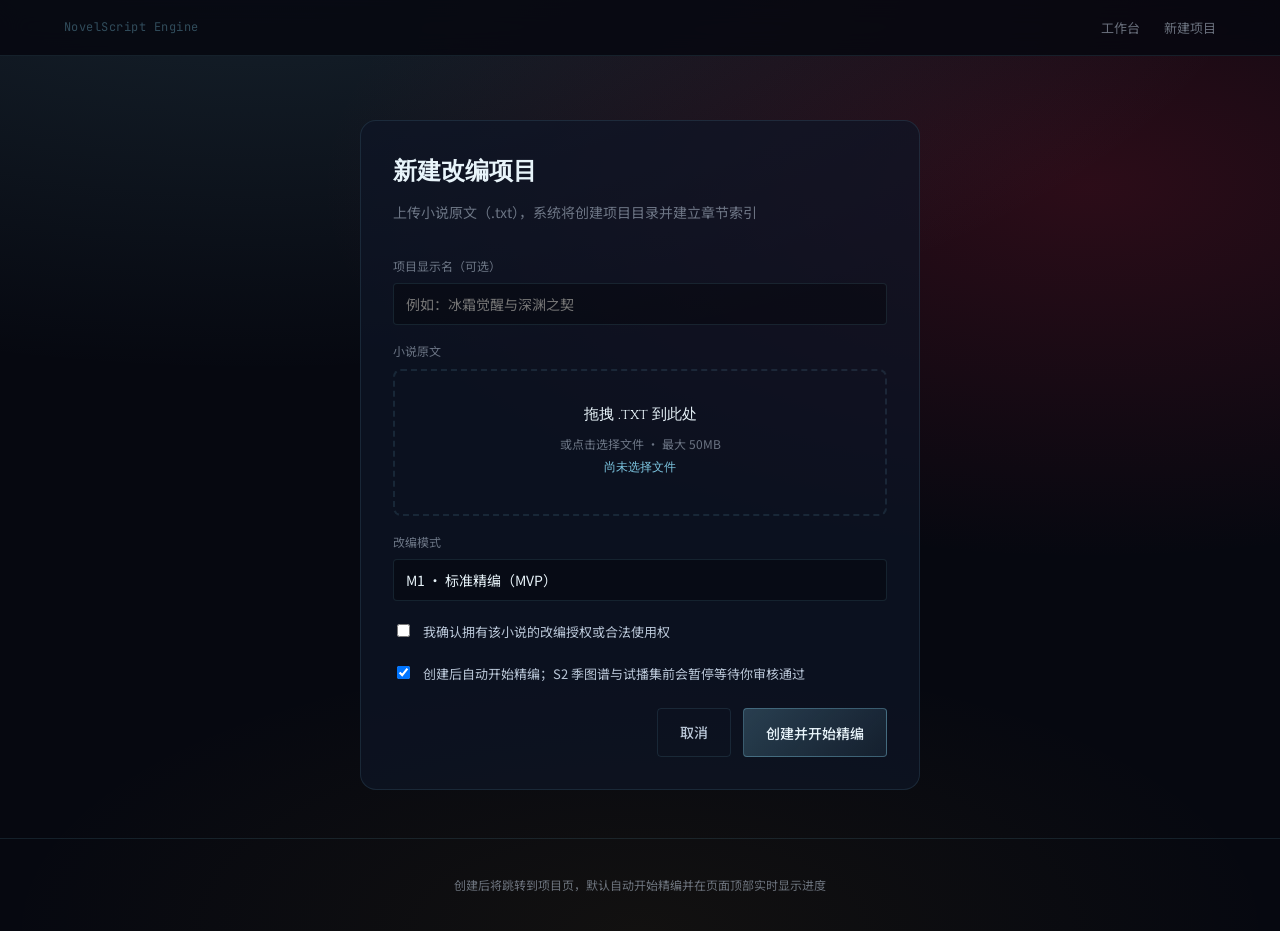
==== web/create.html @ 32b8bdcc "Initial commit: NovelScript Engine core codebase Co-authored-by: Cursor <cursoragent@cursor.com>" ====
<!DOCTYPE html>
<html lang="zh-CN">
<head>
  <meta charset="UTF-8">
  <meta name="viewport" content="width=device-width, initial-scale=1.0">
  <title>新建项目 · NovelScript</title>
  <link rel="preconnect" href="https://fonts.googleapis.com">
  <link rel="preconnect" href="https://fonts.gstatic.com" crossorigin>
  <link href="https://fonts.googleapis.com/css2?family=Cinzel:wght@400;600;700&family=JetBrains+Mono:wght@400;500&family=Noto+Sans+SC:wght@300;400;500;600&display=swap" rel="stylesheet">
  <link rel="stylesheet" href="styles.css">
</head>
<body class="page-create">
  <header class="site-header">
    <div class="header-inner">
      <a class="brand brand-link" href="/">
        <span class="brand-engine">NovelScript Engine</span>
      </a>
      <nav class="header-nav">
        <a href="/">工作台</a>
        <a href="/create.html" aria-current="page">新建项目</a>
      </nav>
    </div>
  </header>

  <main class="create-main">
    <div class="create-card">
      <div class="section-head">
        <h2>新建改编项目</h2>
        <p>上传小说原文（.txt），系统将创建项目目录并建立章节索引</p>
      </div>

      <form id="create-form" class="create-form">
        <label class="field-label" for="project-title">项目显示名（可选）</label>
        <input class="field-input" id="project-title" name="title" type="text" placeholder="例如：冰霜觉醒与深渊之契" maxlength="80">

        <label class="field-label">小说原文</label>
        <div id="drop-zone" class="drop-zone" tabindex="0" role="button" aria-label="点击或拖拽上传 txt 文件">
          <input id="novel-file" name="file" type="file" accept=".txt,text/plain" hidden>
          <div class="drop-zone-inner">
            <p class="drop-title">拖拽 .txt 到此处</p>
            <p class="drop-hint">或点击选择文件 · 最大 50MB</p>
            <p class="drop-file" id="file-name">尚未选择文件</p>
          </div>
        </div>

        <div class="field-row">
          <label class="field-label" for="project-mode">改编模式</label>
          <select class="field-input field-select" id="project-mode" name="mode">
            <option value="M1" selected>M1 · 标准精编（MVP）</option>
          </select>
        </div>

        <label class="checkbox-row">
          <input type="checkbox" id="rights-check" required>
          <span>我确认拥有该小说的改编授权或合法使用权</span>
        </label>

        <label class="checkbox-row">
          <input type="checkbox" id="autostart-check" checked>
          <span>创建后自动开始精编；S2 季图谱与试播集前会暂停等待你审核通过</span>
        </label>

        <p id="form-error" class="form-error" hidden></p>

        <div id="upload-progress" class="upload-progress" hidden aria-live="polite">
          <div class="upload-progress-steps">
            <div class="upload-step" id="step-upload">
              <span class="upload-step-dot"></span>
              <span class="upload-step-label">上传小说原文</span>
            </div>
            <div class="upload-step" id="step-create">
              <span class="upload-step-dot"></span>
              <span class="upload-step-label">创建项目目录</span>
            </div>
            <div class="upload-step" id="step-index">
              <span class="upload-step-dot"></span>
              <span class="upload-step-label">建立章节索引</span>
            </div>
          </div>
          <p class="upload-progress-msg" id="upload-msg">准备上传…</p>
        </div>

        <div class="form-actions" id="form-actions">
          <a class="btn btn-ghost" href="/">取消</a>
          <button class="btn btn-primary" type="submit" id="submit-btn">创建并开始精编</button>
        </div>
      </form>
    </div>
  </main>

  <footer class="site-footer">
    <p>创建后将跳转到项目页，默认自动开始精编并在页面顶部实时显示进度</p>
  </footer>

  <script src="create.js"></script>
</body>
</html>
---- web/styles.css ----
/* Frost & Abyss — dragons-ice project dashboard */

:root {
  --void: #060810;
  --night: #0B1220;
  --deep: #111827;
  --panel: rgba(14, 22, 38, 0.72);
  --panel-border: rgba(126, 200, 227, 0.12);

  --ice: #7EC8E3;
  --ice-dim: rgba(126, 200, 227, 0.35);
  --ice-glow: rgba(126, 200, 227, 0.15);
  --frost-white: #E8F4FA;

  --abyss: #C41E3A;
  --abyss-deep: #1A0A12;
  --abyss-glow: rgba(196, 30, 58, 0.2);

  --flame: #D4A017;
  --flame-red: #8B1A1A;
  --flame-glow: rgba(212, 160, 23, 0.18);

  --mist: #B8C5D6;
  --mist-dim: rgba(184, 197, 214, 0.55);

  --font-display: "Cinzel", "Noto Serif SC", serif;
  --font-body: "Noto Sans SC", system-ui, sans-serif;
  --font-mono: "JetBrains Mono", monospace;

  --radius-sm: 4px;
  --radius-md: 8px;
  --radius-lg: 16px;

  --header-h: 56px;

  --stage-s0: #7EC8E3;
  --stage-s1: #9B8FD4;
  --stage-s2: #D4A017;
  --stage-s3: #5EC4A0;
  --stage-s4: #E07A5F;
  --stage-s5: #C41E3A;
}

*, *::before, *::after { box-sizing: border-box; }

html {
  scroll-behavior: smooth;
  scroll-padding-top: calc(var(--header-h) + 16px);
}

body {
  margin: 0;
  min-height: 100vh;
  font-family: var(--font-body);
  font-weight: 400;
  font-size: 15px;
  line-height: 1.65;
  color: var(--mist);
  background: var(--void);
  background-image:
    radial-gradient(ellipse 80% 50% at 20% -10%, var(--ice-glow), transparent),
    radial-gradient(ellipse 60% 40% at 85% 20%, var(--abyss-glow), transparent),
    radial-gradient(ellipse 50% 30% at 50% 100%, rgba(212, 160, 23, 0.06), transparent);
}

.server-banner {
  position: sticky;
  top: 0;
  z-index: 200;
  padding: 12px 24px;
  background: rgba(196, 30, 58, 0.92);
  color: var(--frost-white);
  font-size: 13px;
  text-align: center;
  border-bottom: 1px solid rgba(255, 255, 255, 0.15);
}

.server-banner code {
  font-family: var(--font-mono);
  background: rgba(0, 0, 0, 0.25);
  padding: 2px 6px;
  border-radius: 3px;
}

.server-banner a {
  color: var(--frost-white);
  font-weight: 600;
}

.fatal-error {
  padding: 80px 24px;
  text-align: center;
  max-width: 520px;
  margin: 0 auto;
}

.fatal-error h2 {
  font-family: var(--font-display);
  color: var(--frost-white);
}

.fatal-error code {
  font-family: var(--font-mono);
  background: var(--panel);
  padding: 2px 6px;
  border-radius: 3px;
}

.fatal-error a {
  color: var(--ice);
}

#frost-canvas {
  position: fixed;
  inset: 0;
  width: 100%;
  height: 100%;
  pointer-events: none;
  z-index: 0;
  opacity: 0.45;
}

/* Header */
.site-header {
  position: sticky;
  top: 0;
  z-index: 100;
  height: var(--header-h);
  background: rgba(6, 8, 16, 0.85);
  backdrop-filter: blur(12px);
  border-bottom: 1px solid var(--panel-border);
}

.header-inner {
  max-width: 1200px;
  margin: 0 auto;
  padding: 0 24px;
  height: 100%;
  display: flex;
  align-items: center;
  justify-content: space-between;
}

.brand {
  font-family: var(--font-mono);
  font-size: 12px;
  letter-spacing: 0.04em;
}

.brand-engine { color: var(--ice-dim); }
.brand-divider { color: var(--mist-dim); margin: 0 6px; }
.brand-project { color: var(--frost-white); }

.header-nav {
  display: flex;
  gap: 24px;
}

.header-nav a {
  color: var(--mist-dim);
  text-decoration: none;
  font-size: 13px;
  transition: color 0.2s;
}

.header-nav a:hover,
.header-nav a:focus-visible {
  color: var(--ice);
  outline: none;
}

main {
  position: relative;
  z-index: 1;
  max-width: 1200px;
  margin: 0 auto;
  padding: 0 24px 80px;
}

/* Hero */
.hero {
  padding: 48px 0 64px;
  display: grid;
  grid-template-columns: 1fr 340px;
  gap: 48px;
  align-items: start;
}

.hero-frame {
  position: relative;
}

.hero-eyebrow {
  font-family: var(--font-mono);
  font-size: 11px;
  letter-spacing: 0.12em;
  text-transform: uppercase;
  color: var(--ice-dim);
  margin: 0 0 12px;
}

.hero-title {
  font-family: var(--font-display);
  font-size: clamp(2rem, 5vw, 2.75rem);
  font-weight: 600;
  color: var(--frost-white);
  margin: 0 0 8px;
  line-height: 1.2;
  letter-spacing: 0.02em;
}

.hero-subtitle {
  font-family: var(--font-display);
  font-size: 14px;
  color: var(--mist-dim);
  margin: 0 0 24px;
  font-style: italic;
}

.hero-logline {
  font-size: 16px;
  color: var(--mist);
  max-width: 52ch;
  margin: 0 0 32px;
  border-left: 2px solid var(--ice-dim);
  padding-left: 16px;
}

.hero-stats {
  display: flex;
  flex-wrap: wrap;
  gap: 12px;
}

.stat-chip {
  font-family: var(--font-mono);
  font-size: 11px;
  padding: 6px 12px;
  border-radius: var(--radius-sm);
  background: var(--panel);
  border: 1px solid var(--panel-border);
  color: var(--mist);
}

.stat-chip strong {
  color: var(--ice);
  font-weight: 500;
}

/* Character triangle */
.triangle-section {
  padding-top: 8px;
}

.section-label {
  font-family: var(--font-mono);
  font-size: 10px;
  letter-spacing: 0.15em;
  text-transform: uppercase;
  color: var(--mist-dim);
  margin: 0 0 16px;
}

.character-triangle {
  position: relative;
  width: 100%;
  aspect-ratio: 1;
  max-width: 320px;
}

.char-node {
  position: absolute;
  width: 100px;
  padding: 12px;
  border-radius: var(--radius-md);
  text-align: center;
  cursor: default;
  transition: transform 0.25s, box-shadow 0.25s;
}

.char-node:hover {
  transform: scale(1.04);
}

.char-node--freya {
  top: 0;
  left: 50%;
  transform: translateX(-50%);
  background: linear-gradient(135deg, rgba(126, 200, 227, 0.15), rgba(126, 200, 227, 0.05));
  border: 1px solid rgba(126, 200, 227, 0.35);
  box-shadow: 0 0 24px var(--ice-glow);
}

.char-node--freya:hover { transform: translateX(-50%) scale(1.04); }

.char-node--desmond {
  bottom: 8%;
  left: 0;
  background: linear-gradient(135deg, rgba(196, 30, 58, 0.2), rgba(26, 10, 18, 0.8));
  border: 1px solid rgba(196, 30, 58, 0.4);
  box-shadow: 0 0 24px var(--abyss-glow);
}

.char-node--troy {
  bottom: 8%;
  right: 0;
  background: linear-gradient(135deg, rgba(212, 160, 23, 0.15), rgba(139, 26, 26, 0.3));
  border: 1px solid rgba(212, 160, 23, 0.35);
  box-shadow: 0 0 24px var(--flame-glow);
}

.char-name {
  font-family: var(--font-display);
  font-size: 12px;
  color: var(--frost-white);
  margin: 0 0 2px;
}

.char-role {
  font-size: 10px;
  color: var(--mist-dim);
  margin: 0;
}

.triangle-lines {
  position: absolute;
  inset: 0;
  width: 100%;
  height: 100%;
  pointer-events: none;
}

.triangle-lines line {
  stroke: rgba(184, 197, 214, 0.15);
  stroke-width: 1;
  stroke-dasharray: 4 4;
}

/* Sections */
.section-head {
  margin-bottom: 32px;
}

.section-head h2 {
  font-family: var(--font-display);
  font-size: 1.5rem;
  color: var(--frost-white);
  margin: 0 0 8px;
}

.section-head p {
  margin: 0;
  color: var(--mist-dim);
  font-size: 14px;
}

.pipeline-section,
.seasons-section,
.docs-section {
  padding: 64px 0;
  border-top: 1px solid var(--panel-border);
}

/* Pipeline */
.pipeline-track {
  display: flex;
  gap: 0;
  margin-bottom: 40px;
  overflow-x: auto;
  padding-bottom: 8px;
}

.stage-node {
  flex: 1;
  min-width: 100px;
  position: relative;
  text-align: center;
  padding: 16px 8px;
  display: flex;
  flex-direction: column;
  align-items: center;
  gap: 6px;
}

.stage-node--S0 { --stage-accent: var(--stage-s0); }
.stage-node--S1 { --stage-accent: var(--stage-s1); }
.stage-node--S2 { --stage-accent: var(--stage-s2); }
.stage-node--S3 { --stage-accent: var(--stage-s3); }
.stage-node--S4 { --stage-accent: var(--stage-s4); }
.stage-node--S5 { --stage-accent: var(--stage-s5); }

.stage-rerun {
  display: inline-flex;
  align-items: center;
  justify-content: center;
  width: 28px;
  height: 28px;
  margin-top: 6px;
  padding: 0;
  border: none;
  border-radius: 50%;
  background: color-mix(in srgb, var(--stage-accent, var(--ice)) 10%, transparent);
  color: color-mix(in srgb, var(--stage-accent, var(--ice)) 75%, var(--mist));
  cursor: pointer;
  opacity: 0.55;
  transition: opacity 0.2s, background 0.2s, color 0.2s, transform 0.2s, box-shadow 0.2s;
}

.stage-node:hover .stage-rerun,
.stage-rerun:focus-visible {
  opacity: 1;
  background: color-mix(in srgb, var(--stage-accent, var(--ice)) 18%, transparent);
  color: var(--stage-accent, var(--ice));
  box-shadow: 0 0 12px color-mix(in srgb, var(--stage-accent, var(--ice)) 25%, transparent);
  outline: none;
}

.stage-rerun:hover:not(:disabled) {
  transform: rotate(-30deg);
}

.stage-rerun:disabled {
  opacity: 0.25;
  cursor: not-allowed;
  transform: none;
}

.stage-rerun-icon {
  display: block;
}

.stage-rerun--loading .stage-rerun-icon {
  animation: stage-rerun-spin 0.8s linear infinite;
}

@keyframes stage-rerun-spin {
  to { transform: rotate(360deg); }
}

.stage-node:not(:last-child)::after {
  content: "";
  position: absolute;
  top: 28px;
  right: -50%;
  width: 100%;
  height: 1px;
  background: linear-gradient(90deg, var(--panel-border), transparent);
  z-index: 0;
}

.stage-dot {
  width: 14px;
  height: 14px;
  border-radius: 50%;
  margin: 0 auto 10px;
  border: 2px solid var(--mist-dim);
  background: var(--night);
  position: relative;
  z-index: 1;
}

.stage-node--complete .stage-dot {
  border-color: var(--ice);
  background: var(--ice);
  box-shadow: 0 0 12px var(--ice-glow);
}

.stage-node--pending .stage-dot {
  border-color: var(--mist-dim);
  opacity: 0.5;
}

.stage-id {
  font-family: var(--font-mono);
  font-size: 13px;
  font-weight: 500;
  color: var(--frost-white);
  display: block;
}

.stage-label {
  font-size: 11px;
  color: var(--mist-dim);
  display: block;
  margin-top: 4px;
  line-height: 1.3;
}

.engines-grid {
  display: grid;
  grid-template-columns: repeat(auto-fit, minmax(220px, 1fr));
  gap: 12px;
}

.engine-card {
  padding: 16px 18px;
  background: var(--panel);
  border: 1px solid var(--panel-border);
  border-radius: var(--radius-md);
  display: flex;
  align-items: flex-start;
  gap: 12px;
}

.engine-symbol {
  font-size: 18px;
  color: var(--ice);
  line-height: 1;
}

.engine-name {
  font-size: 13px;
  color: var(--mist);
  margin: 0;
}

.engine-id {
  font-family: var(--font-mono);
  font-size: 10px;
  color: var(--ice-dim);
  margin: 0 0 4px;
}

/* Seasons */
.seasons-scroll {
  display: grid;
  grid-template-columns: repeat(auto-fill, minmax(280px, 1fr));
  gap: 16px;
}

.season-card {
  padding: 20px;
  background: var(--panel);
  border: 1px solid var(--panel-border);
  border-radius: var(--radius-md);
  transition: border-color 0.2s, transform 0.2s;
  cursor: pointer;
}

.season-card:hover,
.season-card:focus-visible {
  border-color: var(--ice-dim);
  transform: translateY(-2px);
  outline: none;
}

.season-card--active {
  border-color: var(--ice);
  box-shadow: 0 0 20px var(--ice-glow);
}

.season-num {
  font-family: var(--font-mono);
  font-size: 10px;
  color: var(--ice-dim);
  letter-spacing: 0.1em;
  margin-bottom: 8px;
}

.season-title {
  font-family: var(--font-display);
  font-size: 15px;
  color: var(--frost-white);
  margin: 0 0 8px;
  line-height: 1.35;
}

.season-chapters {
  font-family: var(--font-mono);
  font-size: 11px;
  color: var(--mist-dim);
  margin: 0 0 12px;
}

.season-arc {
  font-size: 12px;
  color: var(--mist);
  margin: 0 0 12px;
  padding-left: 10px;
  border-left: 2px solid var(--ice-dim);
}

.season-hook {
  font-size: 11px;
  font-style: italic;
  color: var(--abyss);
  opacity: 0.85;
  margin: 0;
}

/* Documents — per-stage groups */
.docs-layout {
  display: grid;
  grid-template-columns: 260px 1fr;
  gap: 24px;
  min-height: 480px;
}

.docs-sidebar {
  display: flex;
  flex-direction: column;
  gap: 12px;
}

.doc-stage-group {
  border-radius: var(--radius-md);
  border: 1px solid color-mix(in srgb, var(--stage-accent, var(--ice-dim)) 22%, var(--panel-border));
  border-left: 4px solid var(--stage-accent, var(--ice-dim));
  background: linear-gradient(
    135deg,
    color-mix(in srgb, var(--stage-accent, var(--ice)) 8%, rgba(0, 0, 0, 0.22)),
    rgba(0, 0, 0, 0.18)
  );
  overflow: hidden;
}

.doc-stage-group--S0 { --stage-accent: var(--stage-s0); }
.doc-stage-group--S1 { --stage-accent: var(--stage-s1); }
.doc-stage-group--S2 { --stage-accent: var(--stage-s2); }
.doc-stage-group--S3 { --stage-accent: var(--stage-s3); }
.doc-stage-group--S4 { --stage-accent: var(--stage-s4); }
.doc-stage-group--S5 { --stage-accent: var(--stage-s5); }

.doc-stage-group--pending {
  opacity: 0.55;
}

.doc-group-header {
  display: flex;
  align-items: flex-start;
  justify-content: space-between;
  gap: 10px;
  padding: 14px 14px 10px;
  background: linear-gradient(
    90deg,
    color-mix(in srgb, var(--stage-accent, var(--ice)) 16%, transparent),
    transparent 72%
  );
  border-bottom: 1px solid color-mix(in srgb, var(--stage-accent, var(--ice)) 15%, var(--panel-border));
}

.doc-group-title {
  display: flex;
  flex-direction: column;
  gap: 4px;
  min-width: 0;
}

.doc-stage-id {
  font-family: var(--font-display);
  font-size: 18px;
  font-weight: 600;
  letter-spacing: 0.06em;
  line-height: 1;
  color: var(--stage-accent, var(--ice));
  text-shadow: 0 0 20px color-mix(in srgb, var(--stage-accent, var(--ice)) 40%, transparent);
}

.doc-stage-name {
  font-size: 13px;
  font-weight: 500;
  line-height: 1.35;
  color: var(--frost-white);
}

.doc-group-label {
  font-family: var(--font-mono);
  font-size: 11px;
  letter-spacing: 0.08em;
  color: var(--stage-accent, var(--ice-dim));
  margin: 0;
  text-transform: uppercase;
}

.doc-group-status {
  flex-shrink: 0;
  font-family: var(--font-mono);
  font-size: 9px;
  padding: 3px 7px;
  border-radius: var(--radius-sm);
  color: var(--mist-dim);
  border: 1px solid var(--panel-border);
  margin-top: 2px;
}

.doc-group-status--complete {
  color: var(--stage-accent);
  border-color: color-mix(in srgb, var(--stage-accent) 40%, transparent);
  background: color-mix(in srgb, var(--stage-accent) 10%, transparent);
}

.doc-group-links {
  display: flex;
  flex-direction: column;
  gap: 2px;
  padding: 4px 6px 8px;
}

.doc-link {
  display: block;
  width: 100%;
  padding: 10px 12px;
  text-align: left;
  background: transparent;
  border: none;
  border-radius: var(--radius-sm);
  color: var(--mist);
  font-family: var(--font-body);
  font-size: 13px;
  cursor: pointer;
  transition: background 0.15s, color 0.15s;
}

.doc-link:hover,
.doc-link:focus-visible {
  background: rgba(126, 200, 227, 0.08);
  color: var(--frost-white);
  outline: none;
}

.doc-link--active {
  background: color-mix(in srgb, var(--stage-accent, var(--ice)) 14%, transparent);
  color: var(--stage-accent, var(--ice));
  border-left: 2px solid var(--stage-accent, var(--ice));
}

.doc-link--disabled {
  opacity: 0.35;
  cursor: not-allowed;
}

.docs-viewer {
  background: var(--panel);
  border: 1px solid var(--panel-border);
  border-radius: var(--radius-md);
  overflow: hidden;
  display: flex;
  flex-direction: column;
}

.docs-viewer-header {
  padding: 16px 24px;
  border-bottom: 1px solid var(--panel-border);
  display: flex;
  align-items: center;
  justify-content: space-between;
  gap: 12px;
}

.docs-viewer-header h3 {
  font-family: var(--font-display);
  font-size: 16px;
  color: var(--frost-white);
  margin: 0;
}

.doc-stage-badge {
  font-family: var(--font-mono);
  font-size: 10px;
  padding: 4px 10px;
  border-radius: var(--radius-sm);
  color: var(--stage-accent, var(--ice));
  border: 1px solid color-mix(in srgb, var(--stage-accent, var(--ice)) 45%, transparent);
  background: color-mix(in srgb, var(--stage-accent, var(--ice)) 12%, transparent);
}

.doc-stage-badge--S0 { --stage-accent: var(--stage-s0); }
.doc-stage-badge--S1 { --stage-accent: var(--stage-s1); }
.doc-stage-badge--S2 { --stage-accent: var(--stage-s2); }
.doc-stage-badge--S3 { --stage-accent: var(--stage-s3); }
.doc-stage-badge--S4 { --stage-accent: var(--stage-s4); }
.doc-stage-badge--S5 { --stage-accent: var(--stage-s5); }

.docs-content {
  padding: 24px 28px 40px;
  overflow-y: auto;
  max-height: 70vh;
  flex: 1;
}

.docs-placeholder {
  color: var(--mist-dim);
  font-style: italic;
}

.docs-loading {
  color: var(--ice-dim);
  font-family: var(--font-mono);
  font-size: 13px;
}

.docs-error {
  color: var(--abyss);
  padding: 12px;
  background: rgba(196, 30, 58, 0.1);
  border-radius: var(--radius-sm);
}

/* Prose (markdown) */
.prose h1, .prose h2, .prose h3, .prose h4 {
  font-family: var(--font-display);
  color: var(--frost-white);
  margin-top: 1.5em;
  margin-bottom: 0.6em;
  line-height: 1.3;
}

.prose h1 { font-size: 1.5rem; border-bottom: 1px solid var(--panel-border); padding-bottom: 0.4em; }
.prose h2 { font-size: 1.25rem; color: var(--ice); }
.prose h3 { font-size: 1.05rem; }

.prose p { margin: 0.8em 0; }

.prose a {
  color: var(--ice);
  text-decoration: underline;
  text-underline-offset: 2px;
}

.prose strong { color: var(--frost-white); font-weight: 600; }
.prose em { color: var(--mist); }

.prose blockquote {
  margin: 1em 0;
  padding: 12px 16px;
  border-left: 3px solid var(--ice-dim);
  background: rgba(126, 200, 227, 0.05);
  color: var(--mist);
  font-style: italic;
}

.prose code {
  font-family: var(--font-mono);
  font-size: 0.85em;
  background: rgba(0, 0, 0, 0.3);
  padding: 2px 6px;
  border-radius: 3px;
  color: var(--ice);
}

.prose pre {
  background: rgba(0, 0, 0, 0.4);
  border: 1px solid var(--panel-border);
  border-radius: var(--radius-sm);
  padding: 16px;
  overflow-x: auto;
}

.prose pre code {
  background: none;
  padding: 0;
  color: var(--mist);
}

.prose table {
  width: 100%;
  border-collapse: collapse;
  font-size: 13px;
  margin: 1em 0;
}

.prose th, .prose td {
  border: 1px solid var(--panel-border);
  padding: 8px 12px;
  text-align: left;
}

.prose th {
  background: rgba(126, 200, 227, 0.08);
  color: var(--ice);
  font-weight: 500;
}

.prose tr:nth-child(even) td {
  background: rgba(0, 0, 0, 0.15);
}

.prose hr {
  border: none;
  border-top: 1px solid var(--panel-border);
  margin: 2em 0;
}

.prose ul, .prose ol {
  padding-left: 1.4em;
  margin: 0.8em 0;
}

.prose li { margin: 0.3em 0; }

/* Footer */
.site-footer {
  position: relative;
  z-index: 1;
  text-align: center;
  padding: 24px;
  border-top: 1px solid var(--panel-border);
  font-size: 12px;
  color: var(--mist-dim);
}

/* Responsive */
@media (max-width: 900px) {
  .hero {
    grid-template-columns: 1fr;
    gap: 32px;
  }

  .character-triangle {
    max-width: 100%;
  }

  .docs-layout {
    grid-template-columns: 1fr;
  }

  .docs-sidebar {
    flex-direction: row;
    flex-wrap: wrap;
    gap: 8px;
  }

  .doc-group-label {
    width: 100%;
  }

  .header-nav { display: none; }
}

@media (prefers-reduced-motion: reduce) {
  *, *::before, *::after {
    animation-duration: 0.01ms !important;
    transition-duration: 0.01ms !important;
  }

  .stage-rerun:hover:not(:disabled) {
    transform: none;
  }

  #frost-canvas { display: none; }
}

/* ── Portal home / create ── */

.brand-link {
  text-decoration: none;
  color: inherit;
}

.page-home .portal-hero,
.page-create .create-main {
  padding: 64px 0 48px;
}

.portal-hero {
  max-width: 640px;
}

.portal-lead {
  font-size: 16px;
  color: var(--mist);
  max-width: 46ch;
  margin: 0 0 32px;
  line-height: 1.7;
}

.portal-actions {
  display: flex;
  flex-wrap: wrap;
  gap: 12px;
}

.btn {
  display: inline-flex;
  align-items: center;
  justify-content: center;
  padding: 12px 22px;
  border-radius: var(--radius-sm);
  font-family: var(--font-body);
  font-size: 14px;
  font-weight: 500;
  text-decoration: none;
  border: 1px solid transparent;
  cursor: pointer;
  transition: background 0.15s, border-color 0.15s, transform 0.15s;
}

.btn-primary {
  background: linear-gradient(135deg, rgba(126, 200, 227, 0.25), rgba(126, 200, 227, 0.08));
  border-color: var(--ice-dim);
  color: var(--frost-white);
}

.btn-primary:hover,
.btn-primary:focus-visible {
  border-color: var(--ice);
  box-shadow: 0 0 20px var(--ice-glow);
  outline: none;
}

.btn-ghost {
  background: transparent;
  border-color: var(--panel-border);
  color: var(--mist);
}

.btn-ghost:hover {
  border-color: var(--ice-dim);
  color: var(--frost-white);
}

.btn-sm {
  padding: 8px 14px;
  font-size: 12px;
}

.btn:disabled {
  opacity: 0.5;
  cursor: not-allowed;
}

.projects-section {
  padding: 48px 0 64px;
  border-top: 1px solid var(--panel-border);
}

.projects-grid {
  display: grid;
  grid-template-columns: repeat(auto-fill, minmax(280px, 1fr));
  gap: 16px;
}

.project-card {
  display: block;
  padding: 20px;
  background: var(--panel);
  border: 1px solid var(--panel-border);
  border-radius: var(--radius-md);
  text-decoration: none;
  color: inherit;
  transition: border-color 0.2s, transform 0.2s;
}

.project-card:hover {
  border-color: var(--ice-dim);
  transform: translateY(-2px);
}

.project-card-slug {
  font-family: var(--font-mono);
  font-size: 10px;
  color: var(--ice-dim);
  margin: 0 0 8px;
}

.project-card-title {
  font-family: var(--font-display);
  font-size: 16px;
  color: var(--frost-white);
  margin: 0 0 12px;
  line-height: 1.35;
}

.project-card-meta {
  display: flex;
  flex-wrap: wrap;
  gap: 10px;
  font-family: var(--font-mono);
  font-size: 10px;
  color: var(--mist-dim);
  margin-bottom: 12px;
}

.project-card-bar {
  height: 3px;
  background: rgba(255, 255, 255, 0.06);
  border-radius: 2px;
  overflow: hidden;
}

.project-card-bar span {
  display: block;
  height: 100%;
  background: var(--ice);
  border-radius: 2px;
}

.projects-empty,
.projects-loading,
.section-empty {
  color: var(--mist-dim);
  font-size: 14px;
  padding: 32px;
  text-align: center;
}

.projects-empty .btn {
  margin-top: 16px;
}

.create-main {
  max-width: 560px;
  margin: 0 auto;
}

.create-card {
  padding: 32px;
  background: var(--panel);
  border: 1px solid var(--panel-border);
  border-radius: var(--radius-lg);
}

.field-label {
  display: block;
  font-size: 12px;
  color: var(--mist-dim);
  margin: 16px 0 8px;
}

.field-input {
  width: 100%;
  padding: 10px 12px;
  background: rgba(0, 0, 0, 0.3);
  border: 1px solid var(--panel-border);
  border-radius: var(--radius-sm);
  color: var(--frost-white);
  font-family: var(--font-body);
  font-size: 14px;
}

.field-input:focus {
  outline: none;
  border-color: var(--ice-dim);
}

.field-select {
  appearance: none;
}

.drop-zone {
  border: 2px dashed var(--panel-border);
  border-radius: var(--radius-md);
  padding: 32px 20px;
  text-align: center;
  cursor: pointer;
  transition: border-color 0.2s, background 0.2s;
}

.drop-zone--hover,
.drop-zone:focus-visible {
  border-color: var(--ice-dim);
  background: rgba(126, 200, 227, 0.05);
  outline: none;
}

.drop-zone--ready {
  border-color: var(--ice);
  border-style: solid;
}

.drop-title {
  font-family: var(--font-display);
  color: var(--frost-white);
  margin: 0 0 6px;
}

.drop-hint,
.drop-file {
  font-size: 12px;
  color: var(--mist-dim);
  margin: 4px 0;
}

.drop-file {
  color: var(--ice);
  font-family: var(--font-mono);
}

.checkbox-row {
  display: flex;
  align-items: flex-start;
  gap: 10px;
  margin: 20px 0;
  font-size: 13px;
  color: var(--mist);
  cursor: pointer;
}

.form-error {
  color: var(--abyss);
  background: rgba(196, 30, 58, 0.12);
  padding: 10px 12px;
  border-radius: var(--radius-sm);
  font-size: 13px;
  margin: 12px 0;
}

.upload-progress {
  margin-top: 20px;
  padding: 20px;
  background: rgba(126, 200, 227, 0.04);
  border: 1px solid var(--panel-border);
  border-radius: var(--radius-md);
}

.upload-progress-steps {
  display: flex;
  flex-direction: column;
  gap: 12px;
  margin-bottom: 16px;
}

.upload-step {
  display: flex;
  align-items: center;
  gap: 12px;
  font-size: 13px;
  color: var(--mist-dim);
  transition: color 0.3s;
}

.upload-step-dot {
  width: 10px;
  height: 10px;
  border-radius: 50%;
  border: 2px solid var(--mist-dim);
  flex-shrink: 0;
  transition: border-color 0.3s, background 0.3s, box-shadow 0.3s;
}

.upload-step--active {
  color: var(--frost-white);
}

.upload-step--active .upload-step-dot {
  border-color: var(--ice);
  background: color-mix(in srgb, var(--ice) 40%, transparent);
  box-shadow: 0 0 10px var(--ice-glow);
  animation: pulse 1.2s ease infinite;
}

.upload-step--done {
  color: var(--ice-dim);
}

.upload-step--done .upload-step-dot {
  border-color: var(--ice);
  background: var(--ice);
}

.upload-progress-msg {
  margin: 0;
  font-family: var(--font-mono);
  font-size: 12px;
  color: var(--mist);
}

.form-actions {
  display: flex;
  justify-content: flex-end;
  gap: 12px;
  margin-top: 24px;
}

/* Project toolbar */
.project-toolbar {
  position: sticky;
  top: var(--header-h);
  z-index: 90;
  background: rgba(8, 12, 20, 0.9);
  border-bottom: 1px solid var(--panel-border);
  backdrop-filter: blur(10px);
}

.toolbar-inner {
  max-width: 1200px;
  margin: 0 auto;
  padding: 10px 24px;
  display: flex;
  align-items: center;
  justify-content: space-between;
  gap: 16px;
}

.toolbar-status {
  display: flex;
  align-items: center;
  gap: 8px;
  font-family: var(--font-mono);
  font-size: 12px;
  color: var(--mist-dim);
}

.status-dot {
  width: 8px;
  height: 8px;
  border-radius: 50%;
  background: var(--mist-dim);
}

.status-dot--running {
  background: var(--flame);
  box-shadow: 0 0 8px var(--flame-glow);
  animation: pulse 1.2s ease infinite;
}

.status-dot--idle {
  background: var(--ice);
}

@keyframes pulse {
  50% { opacity: 0.5; }
}

.toolbar-actions {
  display: flex;
  gap: 8px;
}

.stage-node--partial .stage-dot {
  border-color: var(--flame);
  background: rgba(212, 160, 23, 0.4);
}

.stage-node--active .stage-dot {
  border-color: var(--stage-accent, var(--flame));
  background: color-mix(in srgb, var(--stage-accent, var(--flame)) 55%, var(--night));
  box-shadow: 0 0 16px color-mix(in srgb, var(--stage-accent, var(--flame)) 40%, transparent);
  animation: stage-pulse 1.4s ease infinite;
}

.stage-node--active .stage-id {
  color: var(--stage-accent, var(--flame));
}

.stage-node--active::before {
  content: "进行中";
  position: absolute;
  top: 0;
  left: 50%;
  transform: translateX(-50%);
  font-family: var(--font-mono);
  font-size: 9px;
  letter-spacing: 0.08em;
  color: var(--stage-accent, var(--flame));
  opacity: 0.9;
}

@keyframes stage-pulse {
  50% { box-shadow: 0 0 8px color-mix(in srgb, var(--stage-accent, var(--flame)) 25%, transparent); }
}

/* Progress panel — production reel */
.progress-panel {
  position: relative;
  z-index: 2;
  border-bottom: 1px solid var(--panel-border);
  background: linear-gradient(180deg, rgba(11, 18, 32, 0.95) 0%, rgba(6, 8, 16, 0.88) 100%);
}

.progress-panel-inner {
  max-width: 1200px;
  margin: 0 auto;
  padding: 20px 24px 24px;
}

.progress-head {
  display: flex;
  align-items: flex-start;
  justify-content: space-between;
  gap: 24px;
  margin-bottom: 16px;
}

.progress-eyebrow {
  font-family: var(--font-mono);
  font-size: 10px;
  letter-spacing: 0.14em;
  text-transform: uppercase;
  color: var(--ice-dim);
  margin: 0 0 6px;
}

.progress-title {
  font-family: var(--font-display);
  font-size: clamp(18px, 3vw, 24px);
  font-weight: 600;
  color: var(--frost-white);
  margin: 0;
  line-height: 1.3;
}

.progress-meta {
  display: flex;
  flex-direction: column;
  align-items: flex-end;
  gap: 4px;
  flex-shrink: 0;
}

.progress-pct {
  font-family: var(--font-mono);
  font-size: 28px;
  font-weight: 500;
  color: var(--ice);
  line-height: 1;
}

.progress-stages {
  font-family: var(--font-mono);
  font-size: 11px;
  color: var(--mist-dim);
}

.progress-reel {
  margin-bottom: 12px;
}

.progress-reel-track {
  position: relative;
  height: 6px;
  background: rgba(126, 200, 227, 0.08);
  border-radius: 3px;
  overflow: visible;
}

.progress-reel-fill {
  height: 100%;
  width: 0%;
  background: linear-gradient(90deg, var(--ice-dim), var(--ice));
  border-radius: 3px;
  transition: width 0.6s ease;
}

.progress-reel-needle {
  position: absolute;
  top: 50%;
  left: 0%;
  width: 10px;
  height: 10px;
  margin-top: -5px;
  margin-left: -5px;
  border-radius: 50%;
  background: var(--frost-white);
  box-shadow: 0 0 12px var(--ice), 0 0 24px var(--ice-glow);
  transition: left 0.6s ease;
}

.progress-panel--running .progress-reel-needle {
  animation: needle-glow 1.2s ease infinite;
}

@keyframes needle-glow {
  50% { box-shadow: 0 0 6px var(--ice), 0 0 12px var(--ice-glow); }
}

.progress-steps {
  list-style: none;
  margin: 0 0 16px;
  padding: 0;
  display: grid;
  grid-template-columns: repeat(9, minmax(0, 1fr));
  gap: 4px;
}

.progress-step {
  display: flex;
  flex-direction: column;
  align-items: center;
  gap: 6px;
  text-align: center;
  position: relative;
}

.progress-step:not(:last-child)::after {
  content: "";
  position: absolute;
  top: 7px;
  left: calc(50% + 10px);
  width: calc(100% - 8px);
  height: 1px;
  background: rgba(126, 200, 227, 0.12);
  z-index: 0;
}

.progress-step.is-done:not(:last-child)::after {
  background: linear-gradient(90deg, var(--ice-dim), rgba(126, 200, 227, 0.2));
}

.progress-step-mark {
  width: 14px;
  height: 14px;
  border-radius: 50%;
  border: 2px solid var(--mist-dim);
  background: var(--night);
  position: relative;
  z-index: 1;
  transition: border-color 0.3s, background 0.3s, box-shadow 0.3s;
}

.progress-step.is-pending .progress-step-mark {
  opacity: 0.45;
}

.progress-step.is-done .progress-step-mark {
  border-color: var(--ice);
  background: var(--ice);
  box-shadow: 0 0 8px var(--ice-glow);
}

.progress-step.is-active .progress-step-mark {
  border-color: var(--flame);
  background: color-mix(in srgb, var(--flame) 50%, var(--night));
  box-shadow: 0 0 14px var(--flame-glow);
  animation: pulse 1.2s ease infinite;
}

.progress-step-name {
  font-family: var(--font-mono);
  font-size: 9px;
  line-height: 1.25;
  color: var(--mist-dim);
  max-width: 72px;
}

.progress-step.is-active .progress-step-name {
  color: var(--flame);
  font-weight: 500;
}

.progress-step.is-done .progress-step-name {
  color: var(--ice-dim);
}

.progress-episode {
  margin-bottom: 12px;
  padding: 10px 12px;
  background: rgba(212, 160, 23, 0.06);
  border: 1px solid rgba(212, 160, 23, 0.18);
  border-radius: var(--radius-sm);
}

.progress-episode-head {
  display: flex;
  justify-content: space-between;
  align-items: baseline;
  margin-bottom: 8px;
  font-family: var(--font-mono);
  font-size: 11px;
}

.progress-episode-label {
  color: var(--flame);
}

.progress-episode-count {
  color: var(--mist);
}

.progress-episode-track {
  height: 4px;
  background: rgba(255, 255, 255, 0.06);
  border-radius: 2px;
  overflow: hidden;
}

.progress-episode-fill {
  height: 100%;
  width: 0%;
  background: linear-gradient(90deg, var(--flame-red), var(--flame));
  border-radius: 2px;
  transition: width 0.5s ease;
}

.progress-elapsed {
  margin: 8px 0 0;
  font-family: var(--font-mono);
  font-size: 10px;
  color: var(--mist-dim);
  letter-spacing: 0.04em;
}

.project-card--running {
  border-color: color-mix(in srgb, var(--flame) 35%, var(--panel-border));
  box-shadow: 0 0 20px rgba(212, 160, 23, 0.08);
}

.project-card-running {
  display: flex;
  align-items: center;
  gap: 8px;
  font-family: var(--font-mono);
  font-size: 11px;
  color: var(--flame);
  margin-bottom: 10px;
  line-height: 1.4;
}

.project-card--running .project-card-bar span {
  background: linear-gradient(90deg, var(--flame-red), var(--flame));
}

.progress-reel-labels {
  display: flex;
  justify-content: space-between;
  margin-top: 8px;
  font-family: var(--font-mono);
  font-size: 10px;
  color: var(--mist-dim);
}

.progress-reel-labels span {
  flex: 1;
  text-align: center;
  transition: color 0.3s;
}

.progress-reel-labels span.is-active {
  color: var(--ice);
  font-weight: 500;
}

.progress-reel-labels span.is-done {
  color: var(--ice-dim);
}

.progress-body {
  border-top: 1px solid rgba(126, 200, 227, 0.08);
  padding-top: 12px;
}

.progress-activity {
  max-height: 88px;
  overflow-y: auto;
  display: flex;
  flex-direction: column;
  gap: 0;
}

.progress-activity-empty {
  margin: 0;
  font-size: 13px;
  color: var(--mist-dim);
  font-style: italic;
  line-height: 1.35;
}

#progress-activity .progress-activity-item {
  display: flex;
  align-items: baseline;
  gap: 8px;
  margin: 0;
  font-size: 12px;
  line-height: 1.35;
  padding: 2px 0;
  animation: activity-in 0.3s ease;
}

.progress-activity-item:first-child {
  color: var(--frost-white);
}

.progress-activity-item:not(:first-child) {
  color: var(--mist-dim);
}

.progress-activity-item::before {
  content: "›";
  font-family: var(--font-mono);
  color: var(--ice-dim);
  flex-shrink: 0;
}

.progress-activity-item--current::before {
  content: "▸";
  color: var(--flame);
}

@keyframes activity-in {
  from { opacity: 0; transform: translateY(-4px); }
  to { opacity: 1; transform: translateY(0); }
}

.progress-panel--running {
  border-bottom-color: color-mix(in srgb, var(--flame) 25%, var(--panel-border));
}

.progress-panel--done .progress-reel-fill {
  background: linear-gradient(90deg, var(--ice-dim), var(--stage-s3));
}

.progress-panel--blocked {
  border-bottom-color: color-mix(in srgb, var(--stage-s2) 35%, var(--panel-border));
}

.status-dot--blocked {
  background: var(--stage-s2);
  box-shadow: 0 0 10px color-mix(in srgb, var(--stage-s2) 45%, transparent);
  animation: pulse 1.6s ease infinite;
}

/* Approval gate — editorial checkpoint on the pipeline */
.approval-gate {
  position: relative;
  z-index: 2;
  border-bottom: 1px solid color-mix(in srgb, var(--stage-s2) 28%, var(--panel-border));
  background:
    radial-gradient(ellipse 80% 120% at 12% 50%, color-mix(in srgb, var(--stage-s2) 8%, transparent), transparent 55%),
    linear-gradient(180deg, rgba(17, 14, 8, 0.55) 0%, rgba(6, 8, 16, 0.92) 100%);
  animation: approval-gate-in 0.45s ease both;
}

.approval-gate-inner {
  max-width: 1200px;
  margin: 0 auto;
  padding: 22px 24px 26px;
  display: grid;
  grid-template-columns: 48px 1fr;
  gap: 20px;
  align-items: start;
}

.approval-gate-rail {
  position: relative;
  height: 100%;
  min-height: 88px;
  display: flex;
  align-items: center;
  justify-content: center;
}

.approval-gate-rail::before {
  content: "";
  position: absolute;
  left: 50%;
  top: 8px;
  bottom: 8px;
  width: 2px;
  transform: translateX(-50%);
  background: linear-gradient(
    180deg,
    transparent,
    color-mix(in srgb, var(--stage-s2) 55%, var(--panel-border)) 20%,
    color-mix(in srgb, var(--stage-s2) 55%, var(--panel-border)) 80%,
    transparent
  );
}

.approval-gate-valve {
  position: relative;
  z-index: 1;
  width: 14px;
  height: 14px;
  transform: rotate(45deg);
  background: var(--night);
  border: 2px solid var(--stage-s2);
  box-shadow:
    0 0 0 4px color-mix(in srgb, var(--stage-s2) 12%, transparent),
    0 0 18px color-mix(in srgb, var(--stage-s2) 35%, transparent);
}

.approval-gate--resume .approval-gate-valve {
  border-color: var(--ice);
  box-shadow:
    0 0 0 4px color-mix(in srgb, var(--ice) 12%, transparent),
    0 0 18px color-mix(in srgb, var(--ice) 30%, transparent);
}

.approval-gate--resume .approval-gate-eyebrow {
  color: var(--ice);
}

.approval-gate--warn .approval-gate-valve {
  border-color: var(--flame);
  box-shadow:
    0 0 0 4px color-mix(in srgb, var(--flame) 12%, transparent),
    0 0 18px color-mix(in srgb, var(--flame) 30%, transparent);
}

.approval-gate--warn {
  border-bottom-color: color-mix(in srgb, var(--flame) 30%, var(--panel-border));
  background:
    radial-gradient(ellipse 80% 120% at 12% 50%, color-mix(in srgb, var(--flame) 6%, transparent), transparent 55%),
    linear-gradient(180deg, rgba(20, 12, 8, 0.5) 0%, rgba(6, 8, 16, 0.92) 100%);
}

.approval-gate-eyebrow {
  margin: 0 0 6px;
  font-family: var(--font-mono);
  font-size: 10px;
  letter-spacing: 0.16em;
  text-transform: uppercase;
  color: var(--stage-s2);
}

.approval-gate--warn .approval-gate-eyebrow {
  color: var(--flame);
}

.approval-gate-title {
  margin: 0;
  font-family: var(--font-display);
  font-size: clamp(1.25rem, 2.5vw, 1.5rem);
  font-weight: 600;
  color: var(--frost-white);
  letter-spacing: 0.02em;
}

.approval-gate-lead {
  margin: 10px 0 0;
  max-width: 56ch;
  font-size: 14px;
  line-height: 1.65;
  color: var(--mist);
}

.approval-gate-issues {
  margin: 14px 0 0;
  padding: 12px 14px 12px 30px;
  list-style: disc;
  font-family: var(--font-mono);
  font-size: 11px;
  line-height: 1.55;
  color: color-mix(in srgb, var(--flame) 75%, var(--mist));
  background: color-mix(in srgb, var(--flame) 6%, var(--night));
  border: 1px solid color-mix(in srgb, var(--flame) 22%, var(--panel-border));
  border-radius: var(--radius-md);
}

.approval-gate-issues li + li {
  margin-top: 6px;
}

.approval-gate-actions {
  display: flex;
  flex-wrap: wrap;
  gap: 8px;
  margin-top: 18px;
}

.approval-gate-actions .btn-primary {
  margin-left: auto;
}

@keyframes approval-gate-in {
  from {
    opacity: 0;
    transform: translateY(-6px);
  }
  to {
    opacity: 1;
    transform: translateY(0);
  }
}

@media (prefers-reduced-motion: reduce) {
  .approval-gate {
    animation: none;
  }
}

@media (max-width: 640px) {
  .approval-gate-inner {
    grid-template-columns: 1fr;
    gap: 12px;
  }

  .approval-gate-rail {
    min-height: 0;
    height: 32px;
  }

  .approval-gate-rail::before {
    top: 50%;
    bottom: auto;
    left: 0;
    right: 0;
    width: auto;
    height: 2px;
    transform: translateY(-50%);
  }

  .approval-gate-actions .btn-primary {
    margin-left: 0;
    width: 100%;
  }
}

@media (max-width: 640px) {
  .progress-head {
    flex-direction: column;
    gap: 12px;
  }
  .progress-meta {
    flex-direction: row;
    align-items: baseline;
    gap: 12px;
  }
  .progress-pct {
    font-size: 22px;
  }
  .progress-steps {
    grid-template-columns: repeat(3, 1fr);
    row-gap: 14px;
  }
  .progress-step:not(:last-child)::after {
    display: none;
  }
}
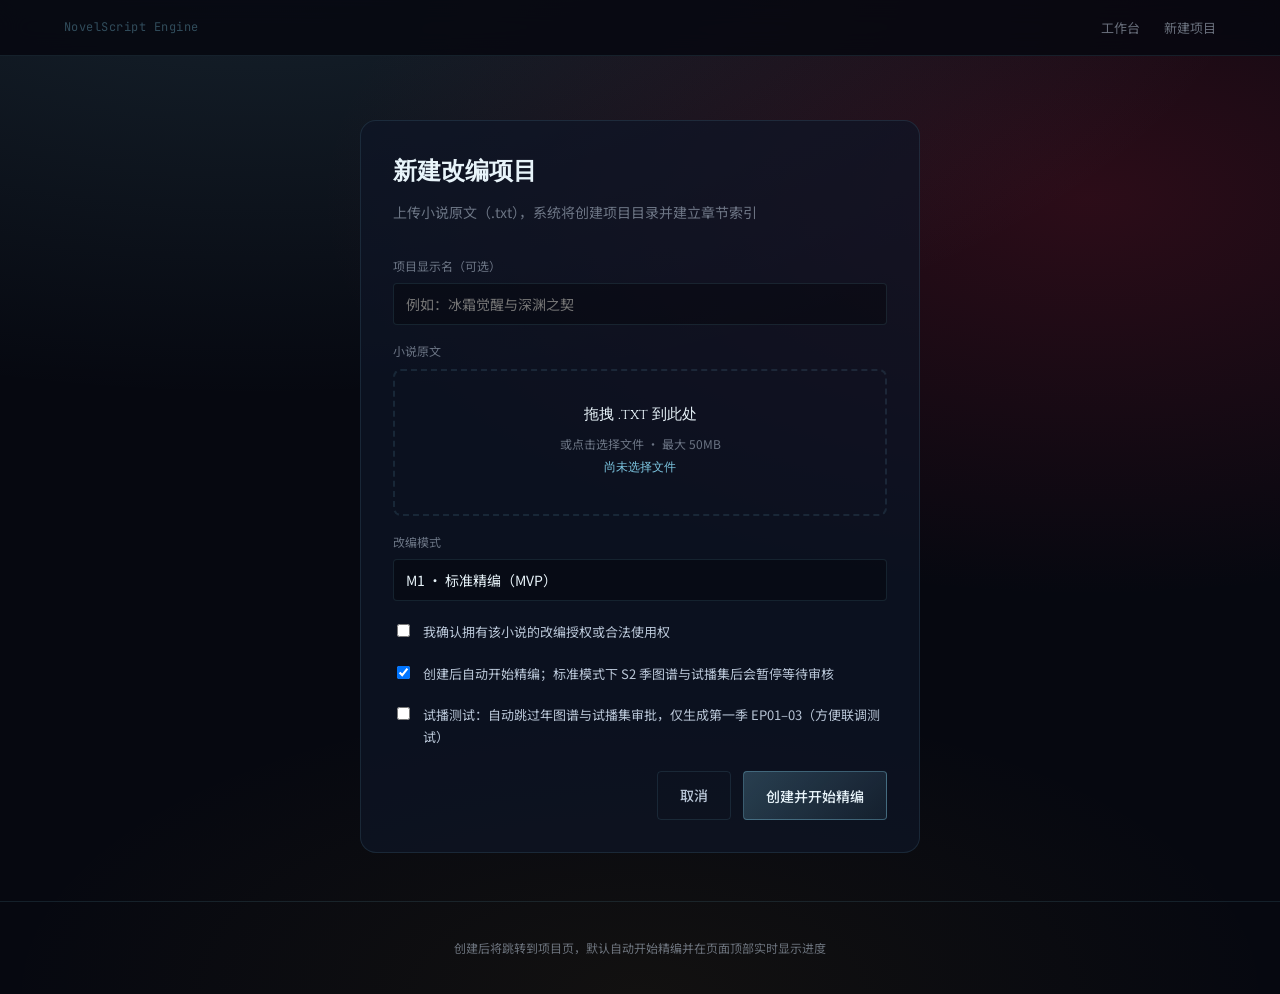
==== commit 90a34373: "因果链v4" ====
--- a/web/create.html
+++ b/web/create.html
@@ -57,7 +57,12 @@
 
         <label class="checkbox-row">
           <input type="checkbox" id="autostart-check" checked>
-          <span>创建后自动开始精编；S2 季图谱与试播集前会暂停等待你审核通过</span>
+          <span>创建后自动开始精编；标准模式下 S2 季图谱与试播集后会暂停等待审核</span>
+        </label>
+
+        <label class="checkbox-row">
+          <input type="checkbox" id="pilot-test-check" name="pilot_test">
+          <span>试播测试：自动跳过年图谱与试播集审批，仅生成第一季 EP01–03（方便联调测试）</span>
         </label>
 
         <p id="form-error" class="form-error" hidden></p>
--- a/web/styles.css
+++ b/web/styles.css
@@ -33,6 +33,10 @@
 
   --header-h: 56px;
 
+  --stage-p0: #56C8B8;
+  --stage-p1: #6BA3FF;
+  --stage-p3: #E6A055;
+  --stage-p6: #B088F9;
   --stage-s0: #7EC8E3;
   --stage-s1: #9B8FD4;
   --stage-s2: #D4A017;
@@ -368,6 +372,17 @@
   margin-bottom: 40px;
   overflow-x: auto;
   padding-bottom: 8px;
+  scrollbar-width: thin;
+}
+
+.pipeline-track .stage-node {
+  min-width: 88px;
+}
+
+.pipeline-track .stage-label {
+  font-size: 11px;
+  line-height: 1.35;
+  max-width: 9em;
 }
 
 .stage-node {
@@ -382,6 +397,10 @@
   gap: 6px;
 }
 
+.stage-node--P0 { --stage-accent: var(--stage-p0); }
+.stage-node--P1 { --stage-accent: var(--stage-p1); }
+.stage-node--P3 { --stage-accent: var(--stage-p3); }
+.stage-node--P6 { --stage-accent: var(--stage-p6); }
 .stage-node--S0 { --stage-accent: var(--stage-s0); }
 .stage-node--S1 { --stage-accent: var(--stage-s1); }
 .stage-node--S2 { --stage-accent: var(--stage-s2); }
@@ -614,6 +633,10 @@
   overflow: hidden;
 }
 
+.doc-stage-group--P0 { --stage-accent: var(--stage-p0); }
+.doc-stage-group--P1 { --stage-accent: var(--stage-p1); }
+.doc-stage-group--P3 { --stage-accent: var(--stage-p3); }
+.doc-stage-group--P6 { --stage-accent: var(--stage-p6); }
 .doc-stage-group--S0 { --stage-accent: var(--stage-s0); }
 .doc-stage-group--S1 { --stage-accent: var(--stage-s1); }
 .doc-stage-group--S2 { --stage-accent: var(--stage-s2); }
@@ -736,6 +759,7 @@
   overflow: hidden;
   display: flex;
   flex-direction: column;
+  min-height: 0; /* row height follows sidebar, not markdown content */
 }
 
 .docs-viewer-header {
@@ -764,6 +788,10 @@
   background: color-mix(in srgb, var(--stage-accent, var(--ice)) 12%, transparent);
 }
 
+.doc-stage-badge--P0 { --stage-accent: var(--stage-p0); }
+.doc-stage-badge--P1 { --stage-accent: var(--stage-p1); }
+.doc-stage-badge--P3 { --stage-accent: var(--stage-p3); }
+.doc-stage-badge--P6 { --stage-accent: var(--stage-p6); }
 .doc-stage-badge--S0 { --stage-accent: var(--stage-s0); }
 .doc-stage-badge--S1 { --stage-accent: var(--stage-s1); }
 .doc-stage-badge--S2 { --stage-accent: var(--stage-s2); }
@@ -774,8 +802,8 @@
 .docs-content {
   padding: 24px 28px 40px;
   overflow-y: auto;
-  max-height: 70vh;
   flex: 1;
+  min-height: 0;
 }
 
 .docs-placeholder {
@@ -912,6 +940,10 @@
 
   .docs-layout {
     grid-template-columns: 1fr;
+  }
+
+  .docs-viewer {
+    max-height: 70vh;
   }
 
   .docs-sidebar {
@@ -1014,6 +1046,49 @@
   font-size: 12px;
 }
 
+.btn-stop {
+  background: transparent;
+  border-color: color-mix(in srgb, var(--flame-red) 55%, var(--panel-border));
+  color: var(--flame);
+}
+
+.btn-stop:hover,
+.btn-stop:focus-visible {
+  border-color: var(--flame-red);
+  color: var(--frost-white);
+  background: color-mix(in srgb, var(--flame-red) 12%, transparent);
+  outline: none;
+}
+
+.btn-stop:disabled {
+  opacity: 0.35;
+  cursor: not-allowed;
+  pointer-events: none;
+  border-color: var(--panel-border);
+  color: var(--mist-dim);
+  background: transparent;
+}
+
+.btn-delete {
+  background: transparent;
+  border-color: color-mix(in srgb, var(--flame-red) 40%, var(--panel-border));
+  color: var(--mist);
+}
+
+.btn-delete:hover,
+.btn-delete:focus-visible {
+  border-color: var(--flame-red);
+  color: var(--flame-red);
+  background: color-mix(in srgb, var(--flame-red) 10%, transparent);
+  outline: none;
+}
+
+.btn-delete:disabled {
+  opacity: 0.35;
+  cursor: not-allowed;
+  pointer-events: none;
+}
+
 .btn:disabled {
   opacity: 0.5;
   cursor: not-allowed;
@@ -1036,14 +1111,19 @@
   background: var(--panel);
   border: 1px solid var(--panel-border);
   border-radius: var(--radius-md);
-  text-decoration: none;
   color: inherit;
+  cursor: pointer;
   transition: border-color 0.2s, transform 0.2s;
 }
 
 .project-card:hover {
   border-color: var(--ice-dim);
   transform: translateY(-2px);
+}
+
+.project-card:focus-visible {
+  outline: 2px solid var(--ice-dim);
+  outline-offset: 2px;
 }
 
 .project-card-slug {
@@ -1592,12 +1672,152 @@
   font-family: var(--font-mono);
   font-size: 11px;
   color: var(--flame);
+  line-height: 1.4;
+  flex: 1;
+  min-width: 0;
+}
+
+.project-card-running-row {
+  display: flex;
+  align-items: center;
+  justify-content: space-between;
+  gap: 10px;
   margin-bottom: 10px;
-  line-height: 1.4;
+}
+
+.project-card-running-row .btn-stop {
+  flex-shrink: 0;
+}
+
+.project-card-actions {
+  display: flex;
+  justify-content: flex-end;
+  margin-top: 12px;
+  padding-top: 12px;
+  border-top: 1px solid var(--panel-border);
+}
+
+.project-card-actions .btn-delete {
+  flex-shrink: 0;
 }
 
 .project-card--running .project-card-bar span {
   background: linear-gradient(90deg, var(--flame-red), var(--flame));
+}
+
+.project-card--running {
+  border-color: color-mix(in srgb, var(--flame-red) 55%, var(--panel-border));
+  box-shadow: 0 0 0 1px color-mix(in srgb, var(--flame-red) 25%, transparent),
+    0 12px 32px color-mix(in srgb, var(--flame-red) 12%, transparent);
+  position: relative;
+}
+
+.project-card-live {
+  position: absolute;
+  top: 12px;
+  right: 12px;
+  padding: 2px 8px;
+  border-radius: 999px;
+  background: color-mix(in srgb, var(--flame-red) 22%, transparent);
+  border: 1px solid color-mix(in srgb, var(--flame-red) 45%, transparent);
+  color: var(--flame);
+  font-family: var(--font-mono);
+  font-size: 10px;
+  font-weight: 600;
+  letter-spacing: 0.08em;
+  animation: live-pulse 1.6s ease-in-out infinite;
+}
+
+@keyframes live-pulse {
+  0%,
+  100% {
+    opacity: 1;
+  }
+  50% {
+    opacity: 0.55;
+  }
+}
+
+.running-banner {
+  margin: 0 auto;
+  max-width: var(--content-max);
+  padding: 0 24px 8px;
+}
+
+.running-banner-inner {
+  padding: 16px 18px;
+  border-radius: var(--radius-md);
+  border: 1px solid color-mix(in srgb, var(--flame-red) 45%, var(--panel-border));
+  background: linear-gradient(
+    135deg,
+    color-mix(in srgb, var(--flame-red) 14%, var(--panel)),
+    color-mix(in srgb, var(--flame-red) 6%, var(--panel))
+  );
+  box-shadow: 0 10px 28px color-mix(in srgb, var(--flame-red) 10%, transparent);
+}
+
+.running-banner-head {
+  display: flex;
+  align-items: center;
+  gap: 10px;
+  flex-wrap: wrap;
+  margin-bottom: 12px;
+  color: var(--frost-white);
+}
+
+.running-banner-hint {
+  color: var(--mist);
+  font-size: 13px;
+}
+
+.running-banner-list {
+  list-style: none;
+  margin: 0;
+  padding: 0;
+  display: grid;
+  gap: 8px;
+}
+
+.running-banner-item {
+  display: flex;
+  align-items: center;
+  justify-content: space-between;
+  gap: 12px;
+  padding: 10px 12px;
+  border-radius: var(--radius-sm);
+  background: color-mix(in srgb, var(--void) 35%, transparent);
+  border: 1px solid color-mix(in srgb, var(--flame-red) 20%, var(--panel-border));
+}
+
+.running-banner-link {
+  color: inherit;
+  text-decoration: none;
+  min-width: 0;
+  flex: 1;
+}
+
+.running-banner-link:hover .running-banner-title {
+  color: var(--ice);
+}
+
+.running-banner-title {
+  display: block;
+  font-weight: 600;
+}
+
+.running-banner-meta {
+  display: block;
+  margin-top: 2px;
+  font-size: 12px;
+  color: var(--mist);
+}
+
+.running-banner-item .btn-stop {
+  flex-shrink: 0;
+}
+
+.page-home .projects-section {
+  padding-top: 24px;
 }
 
 .progress-reel-labels {
@@ -1907,3 +2127,163 @@
     display: none;
   }
 }
+
+/* Decision queue — human-in-the-loop structural choices */
+.decision-queue {
+  position: relative;
+  z-index: 2;
+  border-bottom: 1px solid color-mix(in srgb, var(--stage-s1) 25%, var(--panel-border));
+  background:
+    radial-gradient(ellipse 70% 100% at 88% 40%, color-mix(in srgb, var(--stage-s1) 7%, transparent), transparent 60%),
+    linear-gradient(180deg, rgba(8, 12, 20, 0.88) 0%, rgba(6, 8, 16, 0.95) 100%);
+  animation: approval-gate-in 0.45s ease both;
+}
+
+.decision-queue-inner {
+  max-width: 1200px;
+  margin: 0 auto;
+  padding: 20px 24px 24px;
+}
+
+.decision-queue-head {
+  margin-bottom: 16px;
+}
+
+.decision-queue-eyebrow {
+  margin: 0 0 6px;
+  font-size: 11px;
+  letter-spacing: 0.14em;
+  text-transform: uppercase;
+  color: color-mix(in srgb, var(--stage-s1) 75%, var(--text-muted));
+}
+
+.decision-queue-title {
+  margin: 0;
+  font-family: var(--font-display);
+  font-size: 1.35rem;
+  font-weight: 600;
+  color: var(--text-primary);
+}
+
+.decision-queue-count {
+  margin: 6px 0 0;
+  font-size: 13px;
+  color: var(--text-muted);
+}
+
+.decision-queue-card {
+  padding: 18px 20px;
+  border: 1px solid color-mix(in srgb, var(--stage-s1) 22%, var(--panel-border));
+  border-radius: 10px;
+  background: color-mix(in srgb, var(--panel-bg) 88%, transparent);
+}
+
+.decision-queue-question {
+  margin: 0 0 10px;
+  font-size: 1.05rem;
+  line-height: 1.55;
+  color: var(--text-primary);
+}
+
+.decision-queue-rec {
+  margin: 0 0 14px;
+  font-size: 14px;
+  color: color-mix(in srgb, var(--stage-s1) 55%, var(--text-secondary));
+}
+
+.decision-queue-rec::before {
+  content: "推荐 · ";
+  font-weight: 600;
+}
+
+.decision-queue-evidence {
+  margin-bottom: 16px;
+  font-size: 13px;
+  color: var(--text-secondary);
+}
+
+.decision-queue-evidence summary {
+  cursor: pointer;
+  color: var(--text-muted);
+  user-select: none;
+}
+
+.decision-queue-evidence dl {
+  margin: 10px 0 0;
+  display: grid;
+  gap: 8px;
+}
+
+.decision-queue-evidence dt {
+  font-weight: 600;
+  font-size: 11px;
+  letter-spacing: 0.06em;
+  text-transform: uppercase;
+  color: var(--text-muted);
+}
+
+.decision-queue-evidence dd {
+  margin: 0;
+  padding-left: 0;
+  line-height: 1.45;
+}
+
+.decision-queue-options {
+  display: flex;
+  flex-wrap: wrap;
+  gap: 10px;
+}
+
+.decision-queue-options .btn-option {
+  flex: 1 1 180px;
+  text-align: left;
+  padding: 10px 14px;
+  border-radius: 8px;
+  border: 1px solid var(--panel-border);
+  background: rgba(255, 255, 255, 0.03);
+  color: var(--text-primary);
+  font-size: 13px;
+  cursor: pointer;
+  transition: border-color 0.2s, background 0.2s;
+}
+
+.decision-queue-options .btn-option:hover:not(:disabled) {
+  border-color: color-mix(in srgb, var(--stage-s1) 45%, var(--panel-border));
+  background: color-mix(in srgb, var(--stage-s1) 8%, transparent);
+}
+
+.decision-queue-options .btn-option--primary {
+  border-color: color-mix(in srgb, var(--stage-s1) 50%, var(--panel-border));
+  background: color-mix(in srgb, var(--stage-s1) 12%, transparent);
+}
+
+.decision-queue-options .btn-option:disabled {
+  opacity: 0.55;
+  cursor: wait;
+}
+
+.decision-queue-done {
+  margin: 14px 0 0;
+  padding: 0;
+  list-style: none;
+  font-size: 13px;
+  color: var(--text-muted);
+}
+
+.decision-queue-done li {
+  padding: 6px 0;
+  border-top: 1px solid var(--panel-border);
+}
+
+.decision-queue-done li:first-child {
+  border-top: none;
+}
+
+@media (max-width: 640px) {
+  .decision-queue-inner {
+    padding: 16px;
+  }
+  .decision-queue-options .btn-option {
+    flex: 1 1 100%;
+  }
+}
